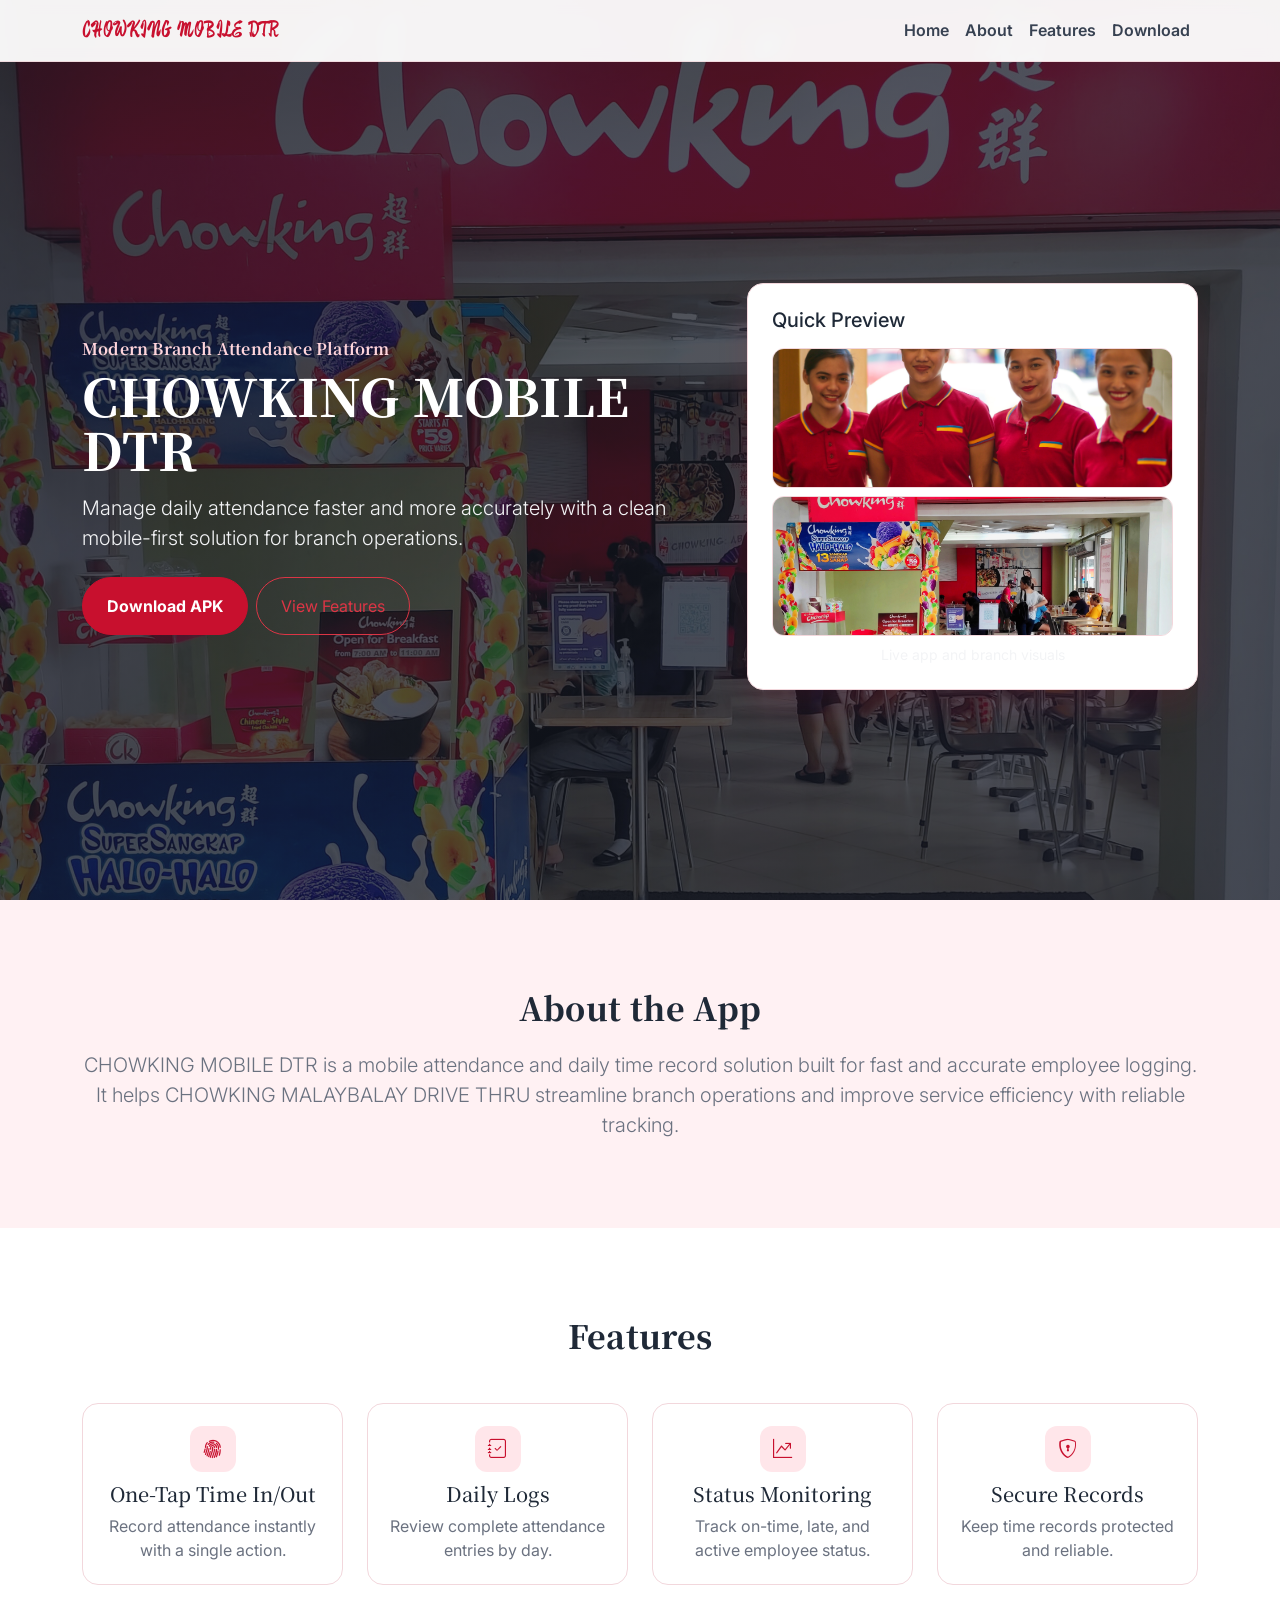
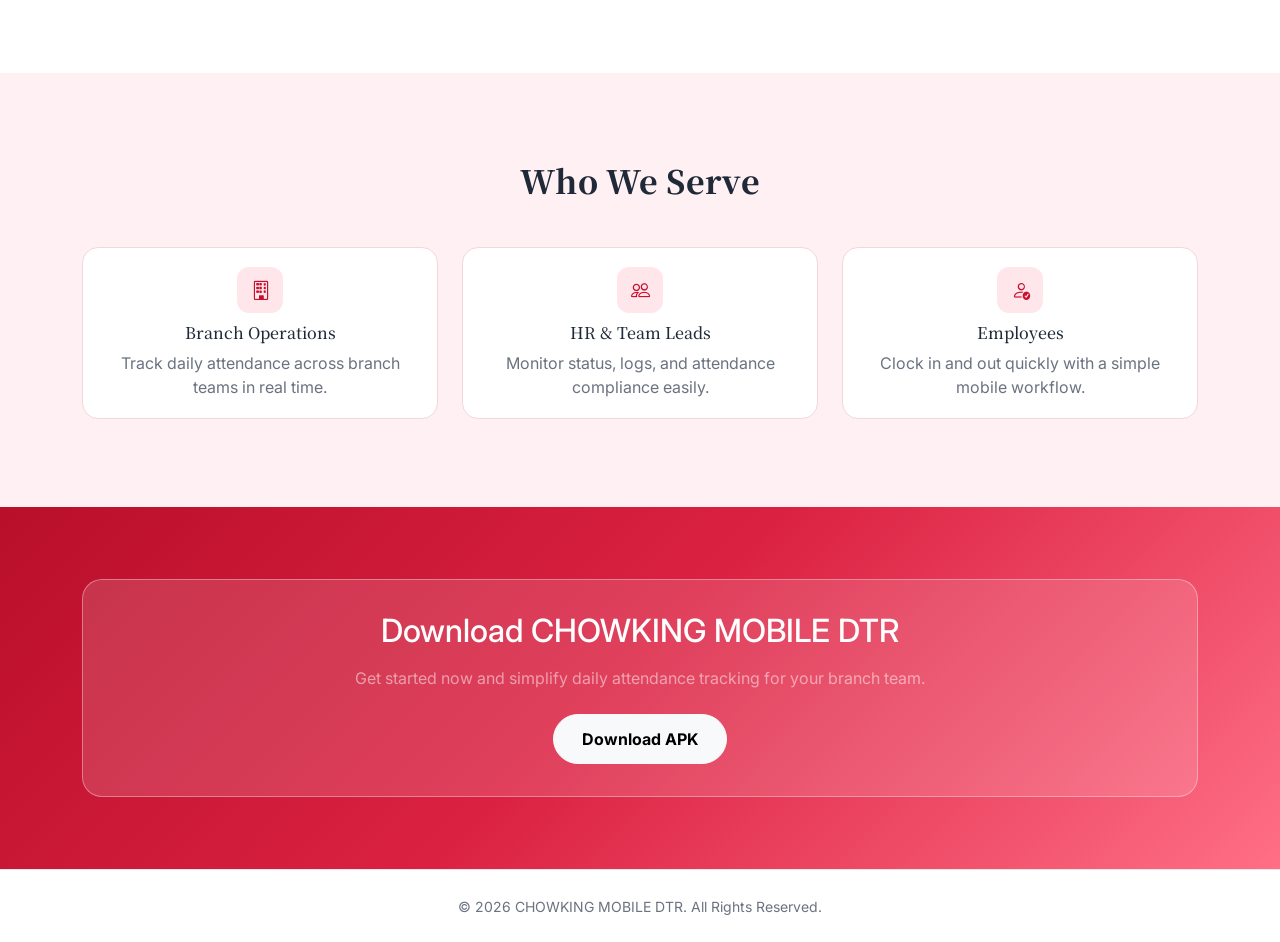
==== CK_LandingPage/index.html @ c76430c6 "Add files via upload" ====
<!DOCTYPE html>
<html lang="en">
<head>
    <meta charset="utf-8" />
    <meta name="viewport" content="width=device-width, initial-scale=1, shrink-to-fit=no" />
    <meta name="description" content="CHOWKING MOBILE DTR landing page for branch attendance and time tracking." />
    <title>CHOWKING MOBILE DTR</title>
    <link href="https://cdn.jsdelivr.net/npm/bootstrap-icons@1.11.3/font/bootstrap-icons.min.css" rel="stylesheet" />
    <link href="https://fonts.googleapis.com/css2?family=Inter:wght@400;500;600;700;800&display=swap" rel="stylesheet" />
    <link href="https://fonts.googleapis.com/css2?family=Noto+Serif+SC:wght@500;600;700;800&display=swap" rel="stylesheet" />
    <link href="https://fonts.googleapis.com/css2?family=Ma+Shan+Zheng&display=swap" rel="stylesheet" />
    <link href="https://cdn.jsdelivr.net/npm/bootstrap@5.3.3/dist/css/bootstrap.min.css" rel="stylesheet" integrity="sha384-QWTKZyjpPEjISv5WaRU9OFeRpok6YctnYmDr5pNlyT2bRjXh0JMhjY6hW+ALEwIH" crossorigin="anonymous">
    <style>
      :root {
        --ck-red: #c8102e;
        --ck-red-dark: #a20d24;
        --ck-red-soft: #fff1f3;
        --ck-text: #1f2937;
        --ck-muted: #6b7280;
      }

      html { scroll-behavior: smooth; }

      body {
        font-family: "Inter", sans-serif;
        color: var(--ck-text);
        background: #ffffff;
      }

      .brand-script {
        font-family: "Ma Shan Zheng", "Noto Serif SC", cursive;
        color: var(--ck-red);
        font-size: 1.45rem;
        letter-spacing: 0.3px;
      }

      .section-space { padding: 88px 0; }

      .navbar-custom {
        background: rgba(255, 255, 255, 0.95);
        backdrop-filter: blur(8px);
        border-bottom: 1px solid rgba(200, 16, 46, 0.1);
      }

      .nav-link { font-weight: 600; color: #374151 !important; }
      .nav-link:hover { color: var(--ck-red) !important; }

      .hero {
        min-height: 100vh;
        display: flex;
        align-items: center;
        padding-top: 72px;
        background:
          linear-gradient(120deg, rgba(21, 24, 37, 0.8) 0%, rgba(20, 24, 34, 0.72) 55%, rgba(26, 28, 42, 0.78) 100%),
          url("img/2.jpg") center/cover no-repeat;
      }

      .hero-title {
        font-size: clamp(2rem, 4vw, 3.8rem);
        font-family: "Noto Serif SC", serif;
        font-weight: 800;
        line-height: 1.05;
        letter-spacing: 0.2px;
        color: #ffffff;
      }

      .hero-panel,
      .info-card,
      .feature-card {
        background: #fff;
        border: 1px solid #f2d7dc;
        border-radius: 16px;
      }

      .hero-panel {
        padding: 24px;
        box-shadow: 0 16px 32px rgba(200, 16, 46, 0.12);
      }

      .preview-image {
        width: 100%;
        height: 140px;
        object-fit: cover;
        border-radius: 12px;
        border: 1px solid #f2d7dc;
      }

      .hero-kicker {
        color: #ffd5dc;
        font-weight: 700;
        letter-spacing: 0.2px;
      }

      .hero .muted {
        color: #f3f4f6 !important;
      }

      .brand-logo {
        width: 36px;
        height: 36px;
        border-radius: 50%;
        object-fit: cover;
        margin-right: 10px;
        border: 2px solid rgba(200, 16, 46, 0.15);
      }

      .btn-cta {
        background: var(--ck-red);
        border-color: var(--ck-red);
        color: #fff;
        font-weight: 700;
        border-radius: 999px;
        transition: all 0.2s ease;
      }

      .btn-cta:hover {
        background: var(--ck-red-dark);
        border-color: var(--ck-red-dark);
        color: #fff;
        transform: translateY(-2px);
      }

      .soft-section { background: var(--ck-red-soft); }

      .section-title {
        font-family: "Noto Serif SC", serif;
        font-weight: 800;
        text-align: center;
        letter-spacing: 0.35px;
      }

      .hero-kicker,
      .feature-card h5,
      .audience-card h6 {
        font-family: "Noto Serif SC", serif;
      }

      .feature-card {
        padding: 22px;
        height: 100%;
        transition: transform 0.2s ease, box-shadow 0.2s ease;
      }

      .feature-card:hover {
        transform: translateY(-4px);
        box-shadow: 0 12px 24px rgba(200, 16, 46, 0.12);
      }

      .feature-icon {
        width: 46px;
        height: 46px;
        border-radius: 12px;
        display: inline-flex;
        align-items: center;
        justify-content: center;
        background: #ffe6ea;
        color: var(--ck-red) !important;
        font-size: 1.2rem;
        margin-bottom: 10px;
      }

      .audience-card {
        border: 1px solid #f2d7dc;
        border-radius: 16px;
        padding: 1.2rem;
        background: #fff;
        text-align: center;
        height: 100%;
      }

      .download-block {
        padding: 72px 0;
        background: linear-gradient(135deg, #b90f2b 0%, #db2142 48%, #ff6f86 100%);
      }

      .download-box {
        background: rgba(255,255,255,0.14);
        border: 1px solid rgba(255,255,255,0.35);
        border-radius: 20px;
        padding: 32px;
        text-align: center;
      }

      .btn-light-cta {
        border-radius: 999px;
        font-weight: 700;
        padding: 12px 28px;
      }

      .footer-min {
        border-top: 1px solid #f2e5e7;
        background: #fff;
      }

      .muted { color: var(--ck-muted); }

      @media (max-width: 767px) {
        .hero { min-height: auto; padding: 110px 0 70px; }
        .section-space { padding: 72px 0; }
        .download-box { padding: 24px; }
      }
    </style>
</head>
<body id="page-top">
    <nav class="navbar navbar-expand-lg fixed-top navbar-custom">
        <div class="container">
            <a class="navbar-brand d-flex align-items-center" href="#home">
              <img src="img/Choking_logo.svg.png" alt="Chowking logo" class="brand-logo" onerror="this.style.display='none'">
              <span class="brand-script">CHOWKING MOBILE DTR</span>
            </a>
            <button class="navbar-toggler" type="button" data-bs-toggle="collapse" data-bs-target="#navMenu" aria-controls="navMenu" aria-expanded="false" aria-label="Toggle navigation">
                <span class="navbar-toggler-icon"></span>
            </button>
            <div class="collapse navbar-collapse" id="navMenu">
                <ul class="navbar-nav ms-auto">
                    <li class="nav-item"><a class="nav-link" href="#home">Home</a></li>
                    <li class="nav-item"><a class="nav-link" href="#about">About</a></li>
                    <li class="nav-item"><a class="nav-link" href="#features">Features</a></li>
                    <li class="nav-item"><a class="nav-link" href="#download">Download</a></li>
                </ul>
            </div>
        </div>
    </nav>

    <header id="home" class="hero">
        <div class="container">
            <div class="row g-4 align-items-center">
                <div class="col-lg-7">
                    <p class="hero-kicker mb-2">Modern Branch Attendance Platform</p>
                    <h1 class="hero-title mb-3">CHOWKING MOBILE DTR</h1>
                    <p class="lead muted mb-4">Manage daily attendance faster and more accurately with a clean mobile-first solution for branch operations.</p>
                    <div class="d-flex gap-2 flex-wrap">
                      <a class="btn btn-cta px-4 py-3" href="sample.apk">Download APK</a>
                      <a class="btn btn-outline-danger px-4 py-3 rounded-pill" href="#features">View Features</a>
                    </div>
                </div>
                <div class="col-lg-5">
                    <div class="hero-panel">
                        <h5 class="mb-3">Quick Preview</h5>
                        <div class="mb-2">
                            <img src="img/1.jpg" alt="CHOWKING MOBILE DTR preview 1" class="preview-image">
                        </div>
                        <div class="mb-2">
                            <img src="img/2.jpg" alt="CHOWKING MOBILE DTR preview 2" class="preview-image">
                        </div>
                        <p class="mb-0 mt-2 text-center muted small">Live app and branch visuals</p>
                    </div>
                </div>
            </div>
        </div>
    </header>

    <section id="about" class="section-space soft-section">
        <div class="container">
            <h2 class="section-title mb-4">About the App</h2>
            <p class="lead text-center muted mb-0">CHOWKING MOBILE DTR is a mobile attendance and daily time record solution built for fast and accurate employee logging. It helps CHOWKING MALAYBALAY DRIVE THRU streamline branch operations and improve service efficiency with reliable tracking.</p>
        </div>
    </section>

    <section id="features" class="section-space">
        <div class="container">
            <h2 class="section-title mb-5">Features</h2>
            <div class="row g-4">
                <div class="col-md-6 col-lg-3">
                    <div class="feature-card text-center">
                        <span class="feature-icon"><i class="bi bi-fingerprint"></i></span>
                        <h5>One-Tap Time In/Out</h5>
                        <p class="muted mb-0">Record attendance instantly with a single action.</p>
                    </div>
                </div>
                <div class="col-md-6 col-lg-3">
                    <div class="feature-card text-center">
                        <span class="feature-icon"><i class="bi bi-journal-check"></i></span>
                        <h5>Daily Logs</h5>
                        <p class="muted mb-0">Review complete attendance entries by day.</p>
                    </div>
                </div>
                <div class="col-md-6 col-lg-3">
                    <div class="feature-card text-center">
                        <span class="feature-icon"><i class="bi bi-graph-up-arrow"></i></span>
                        <h5>Status Monitoring</h5>
                        <p class="muted mb-0">Track on-time, late, and active employee status.</p>
                    </div>
                </div>
                <div class="col-md-6 col-lg-3">
                    <div class="feature-card text-center">
                        <span class="feature-icon"><i class="bi bi-shield-lock"></i></span>
                        <h5>Secure Records</h5>
                        <p class="muted mb-0">Keep time records protected and reliable.</p>
                    </div>
                </div>
            </div>
        </div>
    </section>

    <section class="section-space soft-section">
        <div class="container">
            <h2 class="section-title mb-5">Who We Serve</h2>
            <div class="row g-4">
              <div class="col-md-4">
                <div class="audience-card">
                  <i class="bi bi-building feature-icon"></i>
                  <h6>Branch Operations</h6>
                  <p class="muted mb-0">Track daily attendance across branch teams in real time.</p>
                </div>
              </div>
              <div class="col-md-4">
                <div class="audience-card">
                  <i class="bi bi-people feature-icon"></i>
                  <h6>HR & Team Leads</h6>
                  <p class="muted mb-0">Monitor status, logs, and attendance compliance easily.</p>
                </div>
              </div>
              <div class="col-md-4">
                <div class="audience-card">
                  <i class="bi bi-person-check feature-icon"></i>
                  <h6>Employees</h6>
                  <p class="muted mb-0">Clock in and out quickly with a simple mobile workflow.</p>
                </div>
              </div>
            </div>
        </div>
    </section>

    <section id="download" class="download-block">
        <div class="container">
            <div class="download-box">
                <h2 class="text-white mb-3">Download CHOWKING MOBILE DTR</h2>
                <p class="text-white-50 mb-4">Get started now and simplify daily attendance tracking for your branch team.</p>
                <a class="btn btn-light btn-light-cta" href="sample.apk">Download APK</a>
            </div>
        </div>
    </section>

    <footer class="footer-min py-4">
        <div class="container text-center">
            <small class="muted">&copy; <span id="yearNow"></span> CHOWKING MOBILE DTR. All Rights Reserved.</small>
        </div>
    </footer>

    <script src="https://cdn.jsdelivr.net/npm/bootstrap@5.3.3/dist/js/bootstrap.bundle.min.js" integrity="sha384-YvpcrYf0tY3lHB60NNkmXc5s9fDVZLESaAA55NDzOxhy9GkcIdslK1eN7N6jIeHz" crossorigin="anonymous"></script>
    <script>
      document.getElementById("yearNow").textContent = String(new Date().getFullYear());
    </script>
</body>
</html>
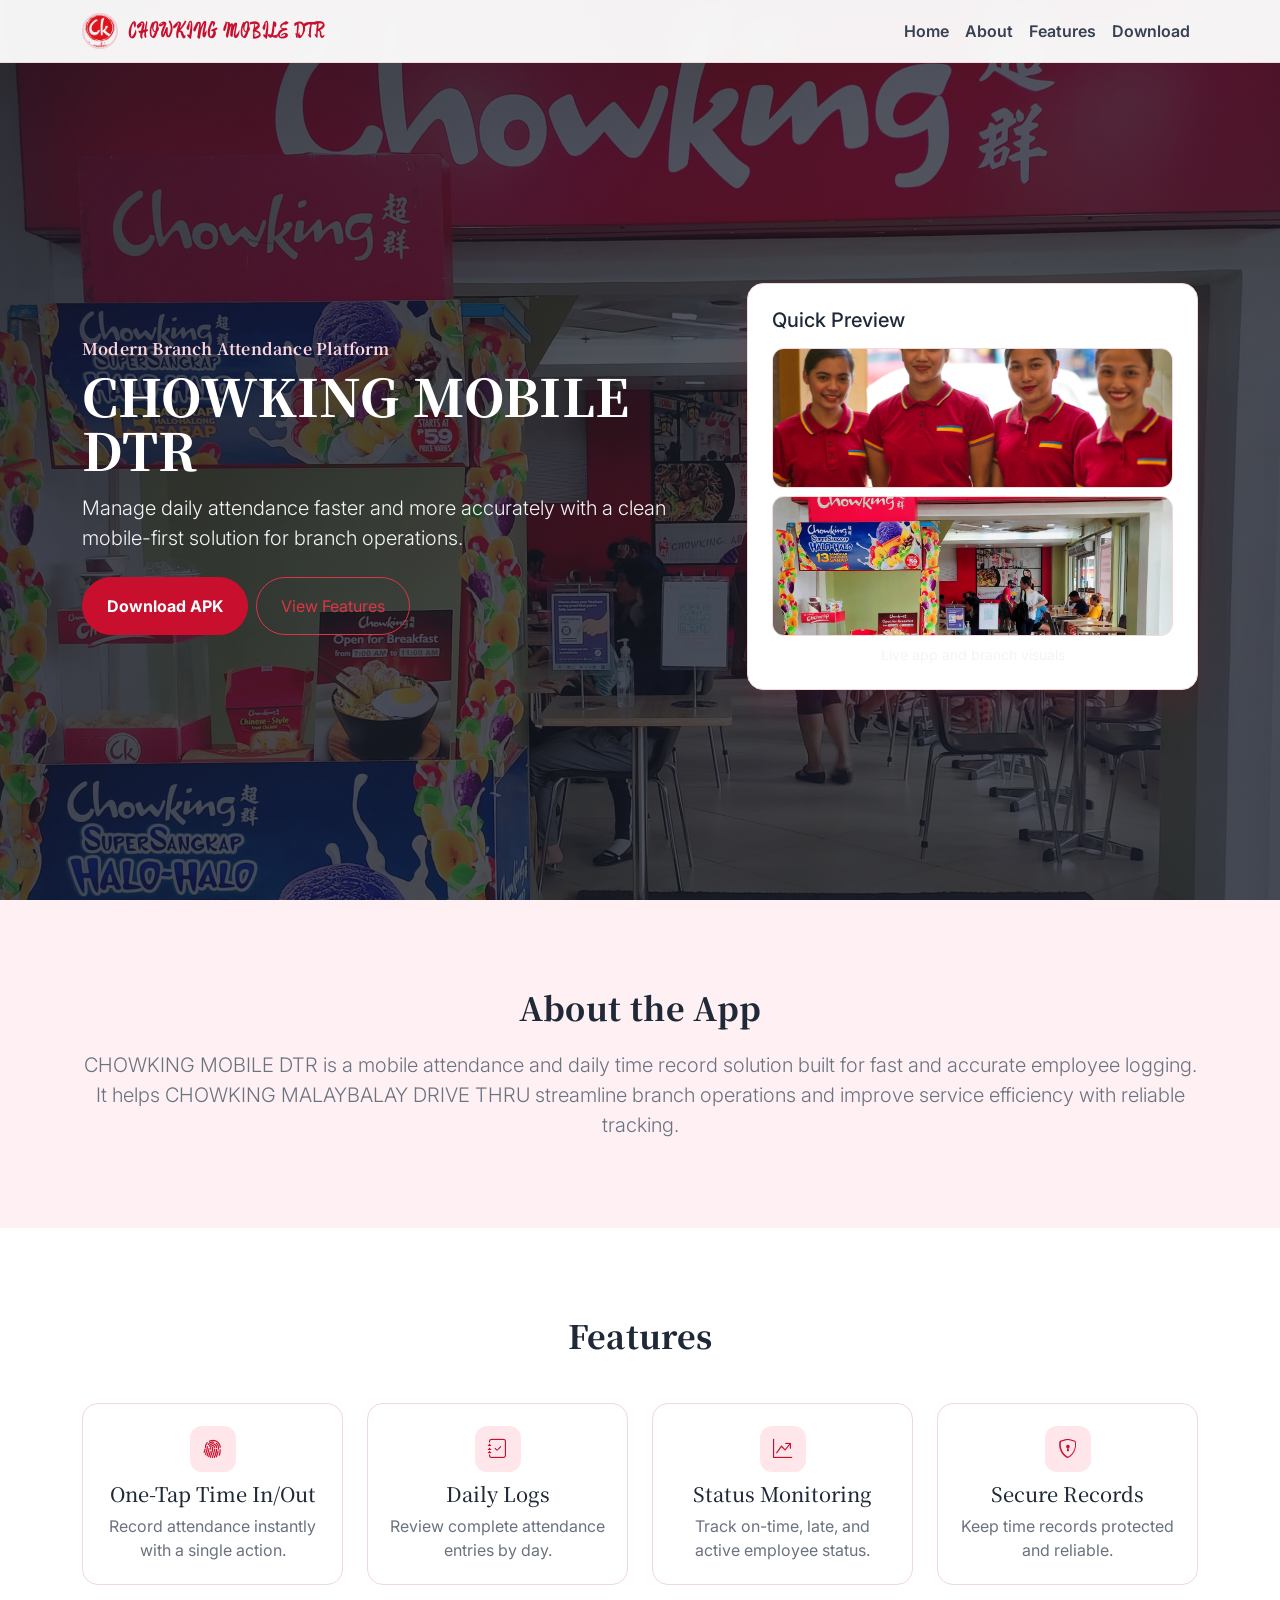
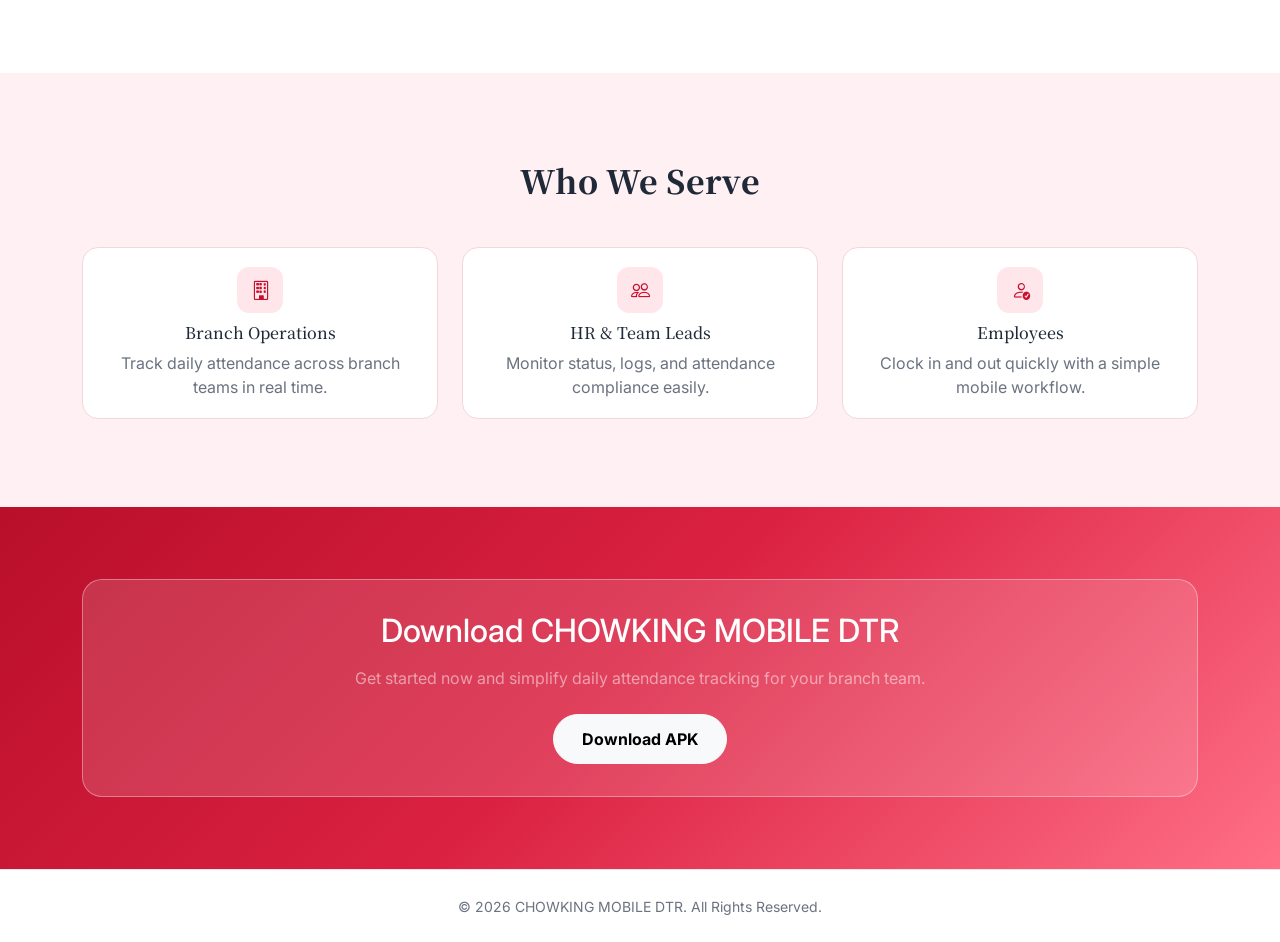
==== commit 6ee245e2: "test2" ====
--- a/CK_LandingPage/index.html
+++ b/CK_LandingPage/index.html
@@ -205,7 +205,7 @@
     <nav class="navbar navbar-expand-lg fixed-top navbar-custom">
         <div class="container">
             <a class="navbar-brand d-flex align-items-center" href="#home">
-              <img src="img/Choking_logo.svg.png" alt="Chowking logo" class="brand-logo" onerror="this.style.display='none'">
+              <img src="img/Chowking_logo.svg.png" alt="Chowking logo" class="brand-logo" onerror="this.style.display='none'">
               <span class="brand-script">CHOWKING MOBILE DTR</span>
             </a>
             <button class="navbar-toggler" type="button" data-bs-toggle="collapse" data-bs-target="#navMenu" aria-controls="navMenu" aria-expanded="false" aria-label="Toggle navigation">
@@ -230,7 +230,7 @@
                     <h1 class="hero-title mb-3">CHOWKING MOBILE DTR</h1>
                     <p class="lead muted mb-4">Manage daily attendance faster and more accurately with a clean mobile-first solution for branch operations.</p>
                     <div class="d-flex gap-2 flex-wrap">
-                      <a class="btn btn-cta px-4 py-3" href="sample.apk">Download APK</a>
+                      <a class="btn btn-cta px-4 py-3" href="apk/app-release.apk">Download APK</a>
                       <a class="btn btn-outline-danger px-4 py-3 rounded-pill" href="#features">View Features</a>
                     </div>
                 </div>
@@ -327,7 +327,7 @@
             <div class="download-box">
                 <h2 class="text-white mb-3">Download CHOWKING MOBILE DTR</h2>
                 <p class="text-white-50 mb-4">Get started now and simplify daily attendance tracking for your branch team.</p>
-                <a class="btn btn-light btn-light-cta" href="sample.apk">Download APK</a>
+                <a class="btn btn-light btn-light-cta" href="apk/app-release.apk">Download APK</a>
             </div>
         </div>
     </section>
